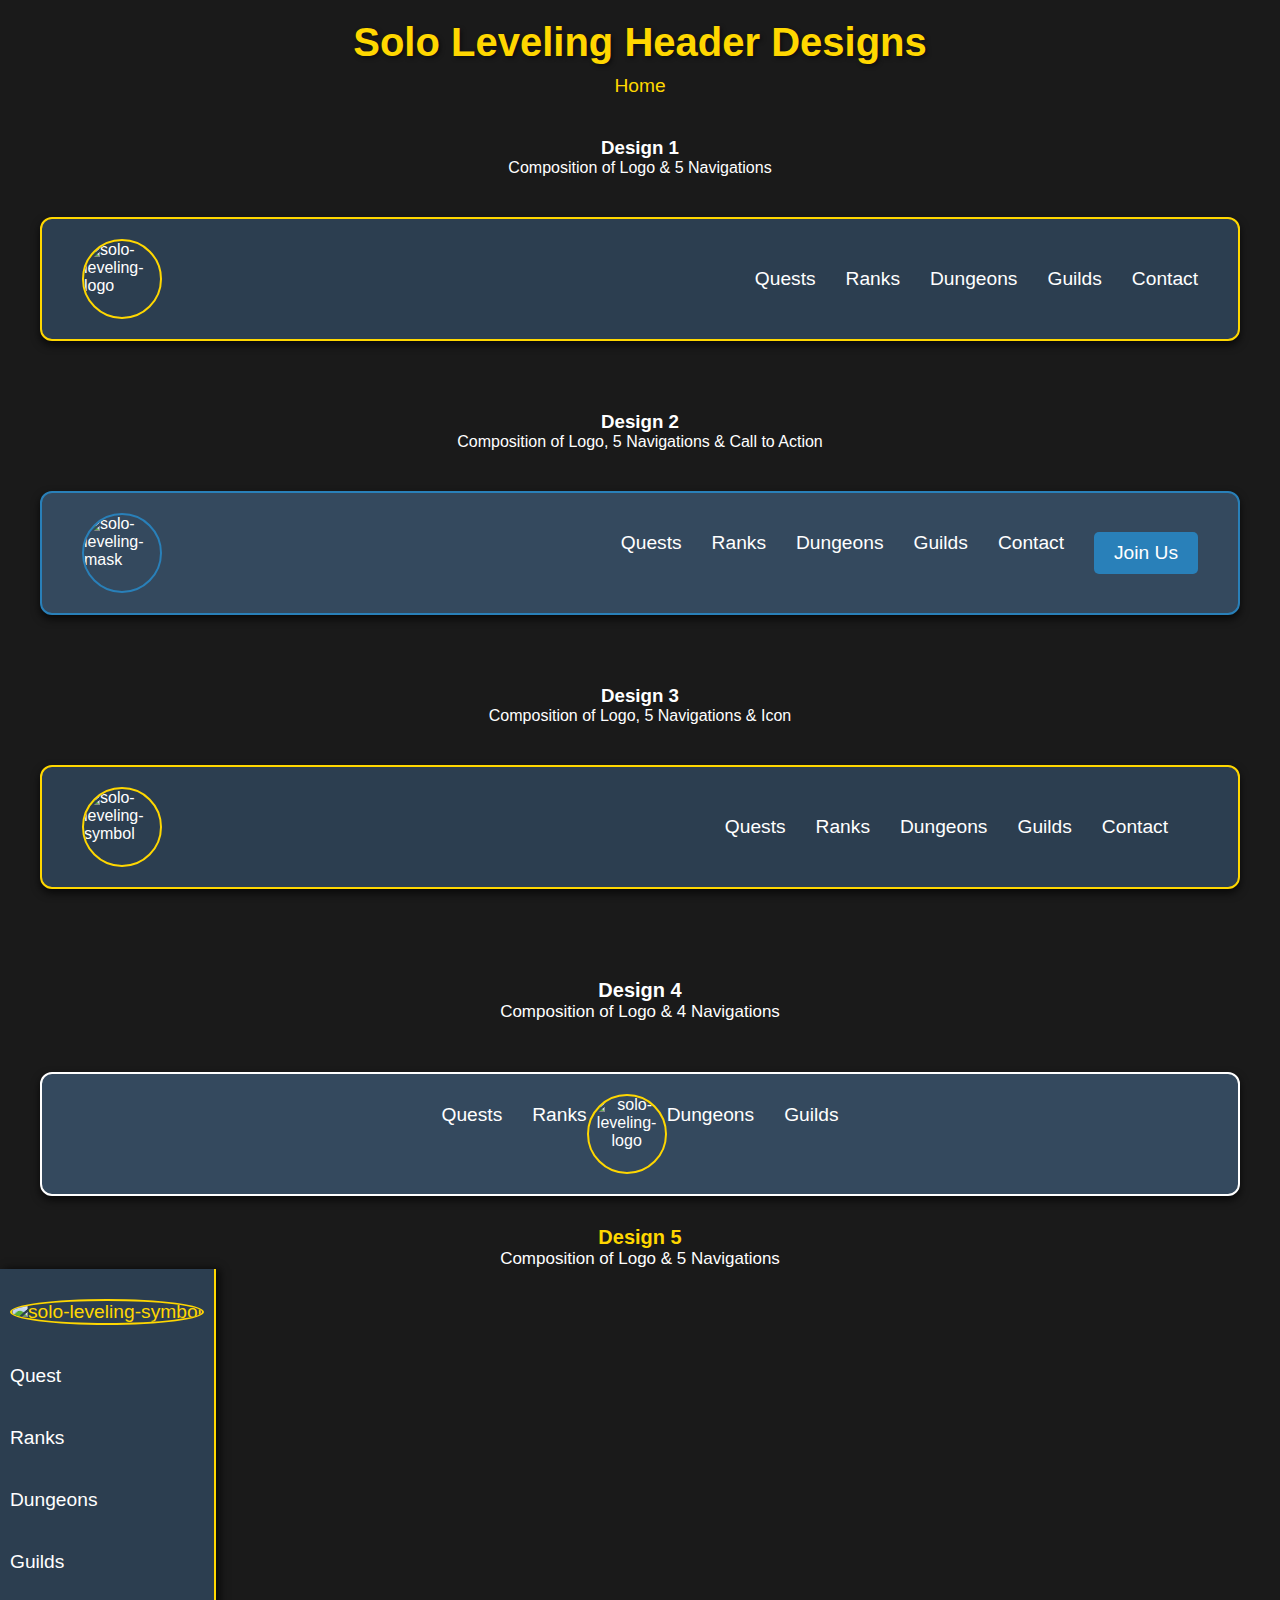
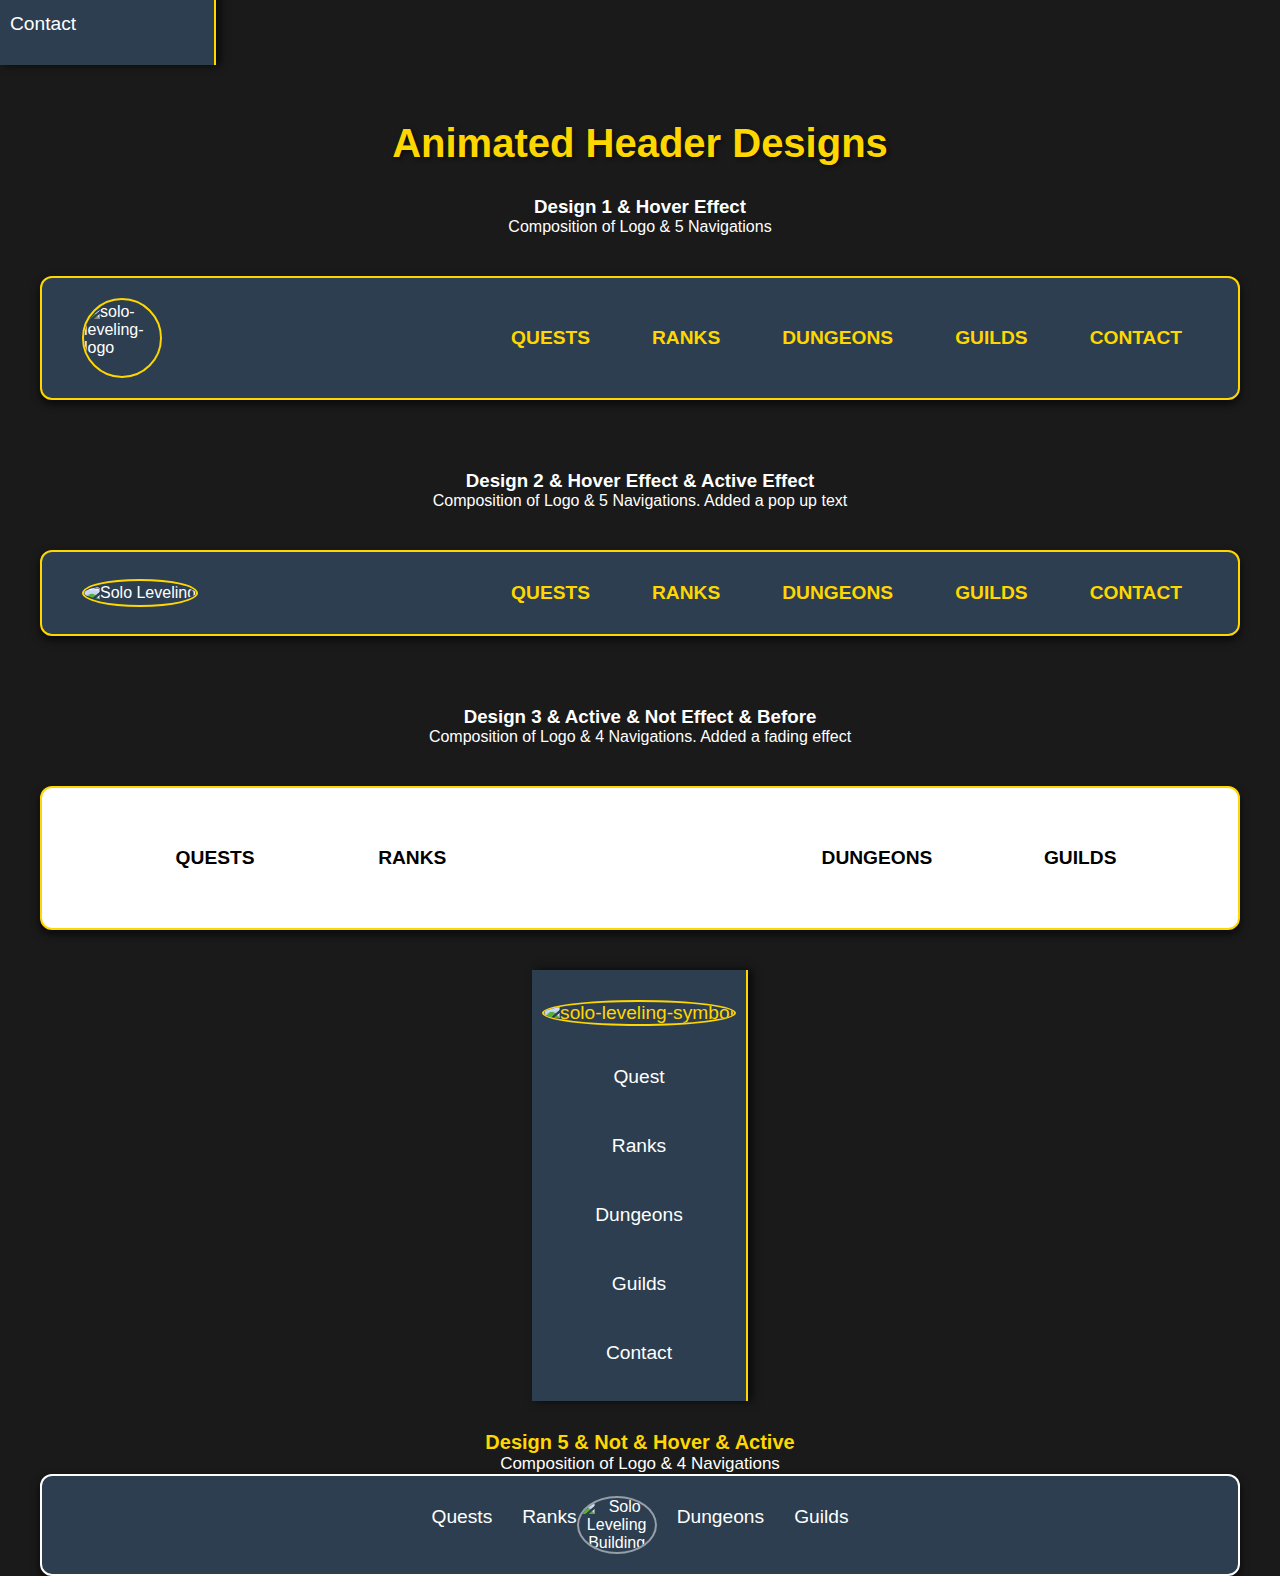
==== pages/page1/index.html @ 40783179 "WD-SW3-TC04" ====
<!DOCTYPE html>
<html lang="en">
<head>
    <meta charset="UTF-8">
    <meta name="viewport" content="width=device-width, initial-scale=1.0">
    <title>Solo Leveling Header</title>

    <link rel="stylesheet" href="./assets/css/style.css">

    <!-- CDNJS Tags -->
    <link rel="stylesheet" href="" integrity="" crossorigin="anonymous" referrerpolicy="no-referrer" />
</head>
<body>
    <h1>Solo Leveling Header Designs</h1>
    <a href="../../index.html">Home</a>

    <section class="design1">
        <h3>Design 1</h3>
        <p>Composition of Logo & 5 Navigations</p>
    </section>
    <header class="design-one">
        <img src="/WD-SEATWORK3-GIson-Reuel-TC04/assets/img/Solo leveling icon.png" alt="solo-leveling-logo" class="company-logo">
        <nav class="navigation">
            <a href="" class="navigation-content"> Quests </a>
            <a href="" class="navigation-content"> Ranks </a>
            <a href="" class="navigation-content"> Dungeons </a>
            <a href="" class="navigation-content"> Guilds </a>
            <a href="" class="navigation-content"> Contact </a>
        </nav>
    </header>

    <section class="design2">
        <h3>Design 2</h3>
        <p>Composition of Logo, 5 Navigations & Call to Action</p>
    </section>
    <header class="design-two">
        <img src="/WD-SEATWORK3-GIson-Reuel-TC04/assets/img/Solo leveling icon.png" alt="solo-leveling-mask" class="company-logo" />
        <nav class="navigation">
          <a href="" class="navigation-content">Quests</a>
          <a href="" class="navigation-content">Ranks</a>
          <a href="" class="navigation-content">Dungeons</a>
          <a href="" class="navigation-content">Guilds</a>
          <a href="" class="navigation-content">Contact</a>
          <a href="" class="navigation-content call-to-action">Join Us</a>
        </nav>
    </header>

    <section class="design3">
        <h3>Design 3</h3>
        <p>Composition of Logo, 5 Navigations & Icon</p>
    </section>
    <header class="design-three">
        <img src="/WD-SEATWORK3-GIson-Reuel-TC04/assets/img/Sung jin woo.jpg" alt="solo-leveling-symbol" class="company-logo" />
        <nav class="navigation">
          <a href="" class="nav-button">Quests</a>
          <a href="" class="nav-button">Ranks</a>
          <a href="" class="nav-button">Dungeons</a>
          <a href="" class="nav-button">Guilds</a>
          <a href="" class="nav-button">Contact</a>
          <i class="bi bi-person-circle"></i>
        </nav>
    </header>

    <section class="design4">
        <h3>Design 4</h3>
        <p>Composition of Logo & 4 Navigations</p>
      </section>
      <header class="design-four">
        <nav class="navigation">
          <a href="" class="navigation-content"> Quests </a>
          <a href="" class="navigation-content"> Ranks </a>
        </nav>
        <img
          src="/WD-SEATWORK3-GIson-Reuel-TC04/assets/img/Sung jin woo.jpg"
          alt="solo-leveling-logo"
          class="company-logo"
        />
        <nav class="navigation">
          <a href="" class="navigation-content"> Dungeons </a>
          <a href="" class="navigation-content"> Guilds </a>
        </nav>
      </header>

      <section class="design5">
        <h3>Design 5</h3>
        <p>Composition of Logo & 5 Navigations</p>
    </section>
    <header class="design-five">
        <a href="">
          <img src="/WD-SEATWORK3-GIson-Reuel-TC04/assets/img/Jinwoo.jpg" alt="solo-leveling-symbol" class="company-logo">
        </a>
        <nav class="navigation">
          <a href="" class="navigation-content">Quest</a>
          <a href="" class="navigation-content">Ranks</a>
          <a href="" class="navigation-content">Dungeons</a>
          <a href="" class="navigation-content">Guilds</a>
          <a href="" class="navigation-content">Contact</a>
        </nav>
      </header>

      <br />
      <br />
      <h1>Animated Header Designs</h1>
  
      <section class="design1">
        <h3>Design 1 & Hover Effect</h3>
        <p>Composition of Logo & 5 Navigations</p>
      </section>
      <header class="design-one-animation">
        <img
          src="/WD-SEATWORK3-GIson-Reuel-TC04/assets/img/Jinwoo.jpg"
          alt="solo-leveling-logo"
          class="company-logo"
        />
        <nav class="navigation">
          <a href="" class="navigation-content"> Quests </a>
          <a href="" class="navigation-content"> Ranks </a>
          <a href="" class="navigation-content"> Dungeons </a>
          <a href="" class="navigation-content"> Guilds </a>
          <a href="" class="navigation-content different-font"> Contact </a>
        </nav>
      </header>

      <section class="design2">
        <h3>Design 2 & Hover Effect & Active Effect</h3>
        <p>Composition of Logo & 5 Navigations. Added a pop up text</p>
      </section>
      <header class="design-two-animation">
        <div class="pop-up">
          <img
            src="/WD-SEATWORK3-GIson-Reuel-TC04/assets/img/Solo leveling icon.png"
            alt="Solo Leveling"
            class="company-logo"
          />
          <h1>Solo Leveling</h1>
        </div>
        <nav class="navigation">
          <a href="#" class="navigation-content"> Quests </a>
          <a href="#" class="navigation-content"> Ranks </a>
          <a href="#" class="navigation-content"> Dungeons </a>
          <a href="#" class="navigation-content"> Guilds </a>
          <a href="#" class="navigation-content different-font"> Contact </a>
        </nav>
      </header>

      <section class="design3">
        <h3>Design 3 & Active & Not Effect & Before</h3>
        <p>Composition of Logo & 4 Navigations. Added a fading effect</p>
      </section>
      <header class="design-three-animation">
        <nav class="navigation">
          <a href="" class="navigation-content black"> Quests </a>
          <a href="" class="navigation-content black"> Ranks </a>
        </nav>
        <img
          src="/WD-SEATWORK3-GIson-Reuel-TC04/assets/img/Sung jin woo.jpg"
          alt="solo-leveling-logo"
          class="company-logo"
        />
        <nav class="navigation">
          <a href="" class="navigation-content black"> Dungeons </a>
          <a href="" class="navigation-content black"> Guilds </a>
        </nav>
      </header>

      <header class="design-four-animated">
        <a href="">
          <img src="/WD-SEATWORK3-GIson-Reuel-TC04/assets/img/Jinwoo.jpg" alt="solo-leveling-symbol" class="company-logo">
        </a>
        <nav class="navigation">
          <a href="" class="navigation-content">Quest</a>
          <a href="" class="navigation-content">Ranks</a>
          <a href="" class="navigation-content">Dungeons</a>
          <a href="" class="navigation-content">Guilds</a>
          <a href="" class="navigation-content">Contact</a>
        </nav>
      </header>

      <section class="design5">
        <h3>Design 5 & Not & Hover & Active</h3>
        <p>Composition of Logo & 4 Navigations</p>
      </section>
      <header class="design-five-animation">
        <nav class="navigation">
          <a href="" class="navigation-content"> Quests </a>
          <a href="" class="navigation-content"> Ranks </a>
        </nav>
        <img
          src="/WD-SEATWORK3-GIson-Reuel-TC04/assets/img/Hunter Association building.jpg"
          alt="Solo Leveling Building"
          class="company-logo"
        />
        <img src="" alt="" class="bubbles bubble1">
        <img src="" alt="" class="bubbles bubble2">
        <img src="" alt="" class="bubbles bubble3">
        <h3 class="name"></h3>
        <nav class="navigation">
          <a href="" class="navigation-content"> Dungeons </a>
          <a href="" class="navigation-content"> Guilds </a>
        </nav>
      </header>
    </body>
  </html>
---- pages/page1/assets/css/style.css ----
* {
    margin: 0;
    padding: 0;
    box-sizing: border-box;
}

body, html {
    width: 100%;
    height: 100%;
    font-family: 'Roboto', sans-serif;
    background-color: #1a1a1a; 
    color: #ffffff;
    display: flex;
    flex-direction: column;
    align-items: center;
    justify-content: flex-start;
}

h1 {
    margin-top: 20px;
    font-size: 2.5rem;
    color: #ffd700;
    text-shadow: 2px 2px 4px rgba(0, 0, 0, 0.5);
}

a {
    margin: 10px 0;
    text-decoration: none;
    color: #ffd700;
    font-size: 1.2rem;
}

/* Design 1 styles */
.design1 {
    margin-top: 30px;
    text-align: center;
}

.design-one {
    display: flex;
    justify-content: space-between;
    align-items: center;
    background-color: #2c3e50;
    padding: 20px 40px;
    width: 100%;
    max-width: 1200px;
    margin: 40px 0;
    border-radius: 12px;
    border: 2px solid #ffd700;
    box-shadow: 0 4px 8px rgba(0, 0, 0, 0.7);
}

.company-logo {
    width: 80px;
    height: 80px;
    border-radius: 50%;
    border: 2px solid #ffd700;
}

.navigation {
    display: flex;
    gap: 30px;
}

.navigation-content {
    text-decoration: none;
    font-size: 1.2rem;
    color: #ffffff;
    transition: color 0.3s ease, transform 0.3s ease;
}

.navigation-content:hover {
    color: #ffd700;
    transform: scale(1.1);
}

.design2 {
    margin-top: 30px;
    text-align: center;
}

.design-two {
    display: flex;
    justify-content: space-between;
    align-items: center;
    background-color: #34495e;
    padding: 20px 40px;
    width: 100%;
    max-width: 1200px;
    margin: 40px 0;
    border-radius: 12px;
    border: 2px solid #2980b9;
    box-shadow: 0 4px 8px rgba(0, 0, 0, 0.7);
}

.design-two .company-logo {
    width: 80px;
    height: 80px;
    border-radius: 50%;
    border: 2px solid #2980b9;
}

.design-two .navigation {
    display: flex;
    gap: 30px;
}

.design-two .navigation-content {
    text-decoration: none;
    font-size: 1.2rem;
    color: #ffffff;
    transition: color 0.3s ease, transform 0.3s ease;
}

.design-two .navigation-content:hover {
    color: #2980b9;
    transform: scale(1.1);
}

.design-two .call-to-action {
    background-color: #2980b9;
    color: #fff;
    padding: 10px 20px;
    border-radius: 5px;
    transition: background-color 0.3s ease;
}

.design-two .call-to-action:hover {
    background-color: #ffd700;
}

.design3 {
    margin-top: 30px;
    text-align: center;
}

.design-three {
    display: flex;
    justify-content: space-between;
    align-items: center;
    background-color: #2c3e50;
    padding: 20px 40px;
    width: 100%;
    max-width: 1200px;
    margin: 40px 0;
    border-radius: 12px;
    border: 2px solid #ffd700;
    box-shadow: 0 4px 8px rgba(0, 0, 0, 0.7);
}

.design-three .company-logo {
    width: 80px;
    height: 80px;
    border-radius: 50%;
}

.design-three .navigation {
    display: flex;
    gap: 30px;
}

.design-three .nav-button {
    text-decoration: none;
    font-size: 1.2rem;
    color: #ffffff;
    transition: color 0.3s ease, transform 0.3s ease;
}

.design-three .nav-button:hover {
    color: #ffd700;
    transform: scale(1.1);
}

.design-three .bi-person-circle {
    font-size: 1.8rem;
    color: #ffd700;
}


.design4 {
    text-align: center;
    background-image: url('./assets/img/solo-leveling-background.jpg');
    background-size: cover;
    background-position: center;
    color: #ffffff;
    padding: 50px;
}

.design4 h3 {
    font-size: 20px;
}

.design4 p {
    font-size: 17px;
}

.design-four {
    display: flex;
    justify-content: center;
    text-align: center;
    background-color: #34495e;
    padding: 20px 40px;
    width: 100%;
    max-width: 1200px;
    border-radius: 12px;
    border: 2px solid #ffffff;
    box-shadow: 0 4px 8px rgba(0, 0, 0, 0.7);
}

.design-four .navigation {
    display: flex;
    gap: 30px;
}

.design-four .navigation-content {
    text-decoration: none;
    font-size: 1.2rem;
    color: #ffffff;
    transition: color 0.3s ease, transform 0.3s ease;
}

.design-four .navigation-content:hover {
    color: #ffffff;
    transform: scale(1.1);
}
.design5 {
    margin-top: 30px;
    text-align: center;
}

.design5 h3 {
    font-size: 20px;
    color: #ffd700;
}

.design5 p {
    font-size: 17px;
    color: #ffffff;
}

.design-five {
    display: flex;
    flex-direction: column;
    left: 0;
    height: 100vh;
    justify-content: space-between;
    background: #2c3e50;
    padding: 20px 10px;
    align-self: flex-start;
    border-right: 2px solid #ffd700;
    box-shadow: 4px 0 8px rgba(0, 0, 0, 0.7);
}

.design-five .company-logo {
    width: 100px;
    height: 100px;
    border-radius: 50%;
    margin-bottom: 20px;
    border: 2px solid #ffd700;
}

.design-five .navigation {
    display: flex;
    flex-direction: column;
    gap: 20px;
}

.design-five .navigation a {
    text-decoration: none;
    color: #ffffff;
    font-size: 1.2rem;
    transition: color 0.3s ease, transform 0.3s ease;
}

.design-five .navigation a:hover {
    color: #ffd700;
    transform: scale(1.1);
}

.design-five .socials {
    font-size: 2rem;
    color: #ffd700;
    margin-top: auto;
    transition: color 0.3s ease, transform 0.3s ease;
}

.design-five .socials:hover {
    color: #ffffff;
    transform: scale(1.1);
}

.design-one-animation {
    display: flex;
    justify-content: space-between;
    align-items: center;
    background-color: #2c3e50;
    padding: 20px 40px;
    width: 100%;
    max-width: 1200px;
    margin: 40px 0;
    border-radius: 12px;
    border: 2px solid #ffd700;
    box-shadow: 0 4px 8px rgba(0, 0, 0, 0.7);
  }
  
.design-one-animation img.company-logo {
    height: 80px;
    padding: 0.2rem 0;
    transition: all 0.3s ease;
  }
  
.design-one-animation img.company-logo:hover {
    transform: rotate(10deg) scale(1.1);
  }
  
.design-one-animation nav.navigation {
    display: flex;
    align-items: center;
    height: 100%;
  }
  
.design-one-animation nav.navigation a.navigation-content {
    font-family: 'Roboto', sans-serif;
    font-weight: 700;
    font-size: 1.2rem;
    color: #ffd700;
    height: 100%;
    display: flex;
    align-items: center;
    padding: 0 1rem;
    transition: 0.3s ease;
    text-transform: uppercase;
  }
  
.design-one-animation nav.navigation a.navigation-content:hover {
    background: #2980b9;
    color: #ffffff;
    border-radius: 4px;
    box-shadow: 0 4px 8px rgba(0, 0, 0, 0.4);
  }

  .design-two-animation {
    display: flex;
    justify-content: space-between;
    align-items: center;
    background-color: #2c3e50;
    padding: 20px 40px;
    width: 100%;
    max-width: 1200px;
    margin: 40px auto;
    border-radius: 12px;
    border: 2px solid #ffd700;
    position: relative;
    box-shadow: 0 4px 8px rgba(0, 0, 0, 0.7);
}

.design-two-animation .pop-up {
    position: relative;
    overflow: hidden;
}

.design-two-animation .pop-up img.company-logo {
    height: 100px;
    width:100px;
    padding: 0.2rem 0;
    transition: all 0.3s ease;
}
.design-two-animation img.company-logo:hover {
    transform:scale(1.2);
  }
.design-two-animation .pop-up h1 {
    position: absolute;
    top: 50%;
    left: 50%;
    transform: translate(-50%, -50%) scale(0);
    transition: transform 0.3s ease, opacity 0.3s ease;
    opacity: 0;
    color: #ffd700;
    font-size: 2rem;
}

.design-two-animation .pop-up img.company-logo:hover + h1 {
    transform: translate(-50%, -50%) scale(1);
    opacity: 1;
}


.design-two-animation nav.navigation {
    display: flex;
    align-items: center;
    height: 100%;
}

.design-two-animation nav.navigation a.navigation-content {
    font-weight: 700;
    font-size: 1.2rem;
    color: #ffd700;
    height: 100%;
    display: flex;
    align-items: center;
    padding: 0 1rem;
    transition: all 0.3s ease;
    text-transform: uppercase;
}

.design-two-animation nav.navigation a.navigation-content:hover {
    transform: perspective(100px) rotateY(10deg);
    background: #2980b9;
    color: #ffffff;
    border-radius: 4px;
    box-shadow: 0 4px 8px rgba(0, 0, 0, 0.4);
}

.design-two-animation nav.navigation a.navigation-content.different-font {
    font-family: Arial, sans-serif;
}


.design-three-animation {
    display: flex;
    justify-content: center;
    align-items: center;
    background-color: #ffffff;
    padding: 20px 40px;
    width: 100%;
    max-width: 1200px;
    margin: 40px auto;
    border-radius: 12px;
    border: 2px solid #ffd700;
    box-shadow: 0 4px 8px rgba(0, 0, 0, 0.7);
}

.design-three-animation nav.navigation {
    display: flex;
    align-items: center;
    justify-content: space-evenly;
    flex: 1;
}

.design-three-animation nav.navigation a.navigation-content {
    font-weight: 700;
    color: #000000;
    font-size: 1.2rem;
    text-transform: uppercase;
    transition: transform 0.3s ease-in-out, color 0.3s ease;
}

.design-three-animation nav.navigation a.navigation-content:hover {
    transform: scale(1.1);
    text-decoration: underline;
    color: #ffd700;
}

.design-three-animation img.company-logo {
    height: 100px;
    width: 200px;
    border-color: #ffffff;
    padding: 0.2rem 0;
    transition: transform 0.3s ease-in-out, filter 0.3s ease;
}

.design-three-animation img.company-logo:hover {
    animation: pulse 1s infinite;
    filter: brightness(1.5);
}

@keyframes pulse {
    0% {
        transform: scale(1);
    }
    50% {
        transform: scale(1.1);
    }
    100% {
        transform: scale(1);
    }
}

.design-four-animated {
    display: flex;
    flex-direction: column;
    align-items: center;
    justify-content: space-between;
    background: #2c3e50;
    height: 100vh;
    padding: 20px 10px;
    border-right: 2px solid #ffd700;
    box-shadow: 4px 0 8px rgba(0, 0, 0, 0.7);
}

.design-four-animated .company-logo {
    width: 100px;
    height: 100px;
    border-radius: 50%;
    margin-bottom: 20px;
    border: 2px solid #ffd700;
    transition: transform 0.3s ease, box-shadow 0.3s ease;
}

.design-four-animated .company-logo:hover {
    transform: scale(1.1);
    box-shadow: 0 0 10px #ffd700;
}

.design-four-animated .navigation {
    display: flex;
    flex-direction: column;
    gap: 20px;
    text-align: center;
}

.design-four-animated .navigation a {
    text-decoration: none;
    color: #ffffff;
    font-size: 1.2rem;
    transition: transform 0.3s ease, color 0.3s ease;
}

.design-four-animated .navigation a:hover {
    transform: translateX(10px);
    color: #ffd700;
}

.design-four-animated .navigation a::after {
    content: '';
    display: block;
    width: 0;
    height: 2px;
    background: #ffd700;
    transition: width 0.3s;
    margin-top: 5px;
}

.design-four-animated .navigation a:hover::after {
    width: 100%;
}

.design-four-animated .socials {
    font-size: 2rem;
    color: #ffd700;
    margin-top: auto;
    transition: transform 0.3s ease;
}

.design-four-animated .socials:hover {
    transform: scale(1.1);
}

.design-five-animation {
    text-align: center;
    background-image: url('./assets/img/solo-leveling-background.jpg');
    background-size: cover;
    background-color: #2c3e50;
    background-position: center;
    color: #ffffff;
    padding: 50px;
    transition: background-color 0.3s ease;
}


.design-five-animation h3 {
    font-size: 20px;
    transition: font-size 0.3s ease;
}

.design-five-animation p {
    font-size: 17px;
}

.design-five-animation {
    display: flex;
    justify-content: center;
    text-align: center;
    padding: 20px 40px;
    width: 100%;
    max-width: 1200px;
    border-radius: 12px;
    border: 2px solid #ffffff;
    box-shadow: 0 4px 8px rgba(0, 0, 0, 0.7);
}

.design-five-animation .navigation {
    display: flex;
    gap: 30px;
}

.design-five-animation .navigation-content {
    text-decoration: none;
    font-size: 1.2rem;
    color: #ffffff;
    transition: font-size 0.3s ease;
}

.design-five-animation .navigation-content:hover {
    font-size: 1.3rem;
}

.design-five-animation .company-logo {
    width: 80px;
    height: auto;
    border-color: rgba(255, 255, 255, 0.5);
    border-radius: 50%;
    margin-right: 20px;
    transition: transform 0.3s ease;
}

.design-five-animation .company-logo:hover {
    transform: scale(1.1);
}
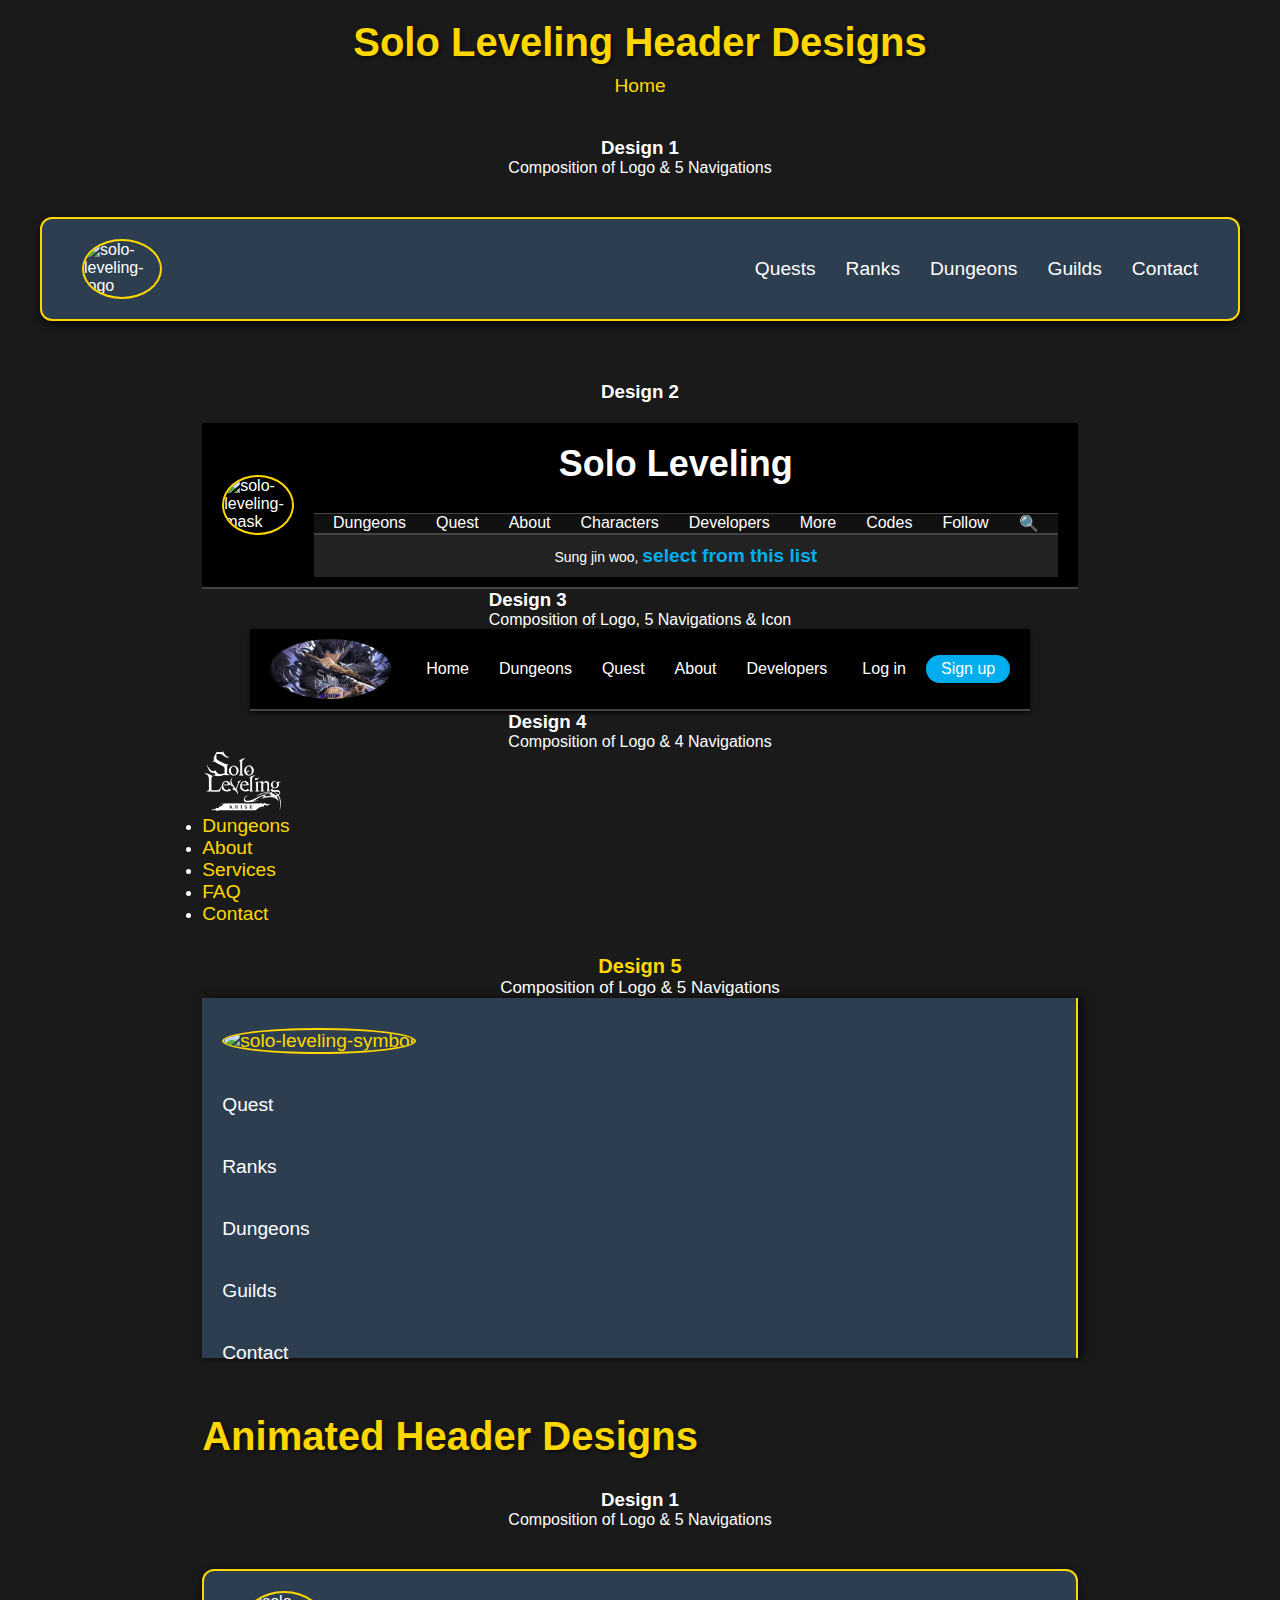
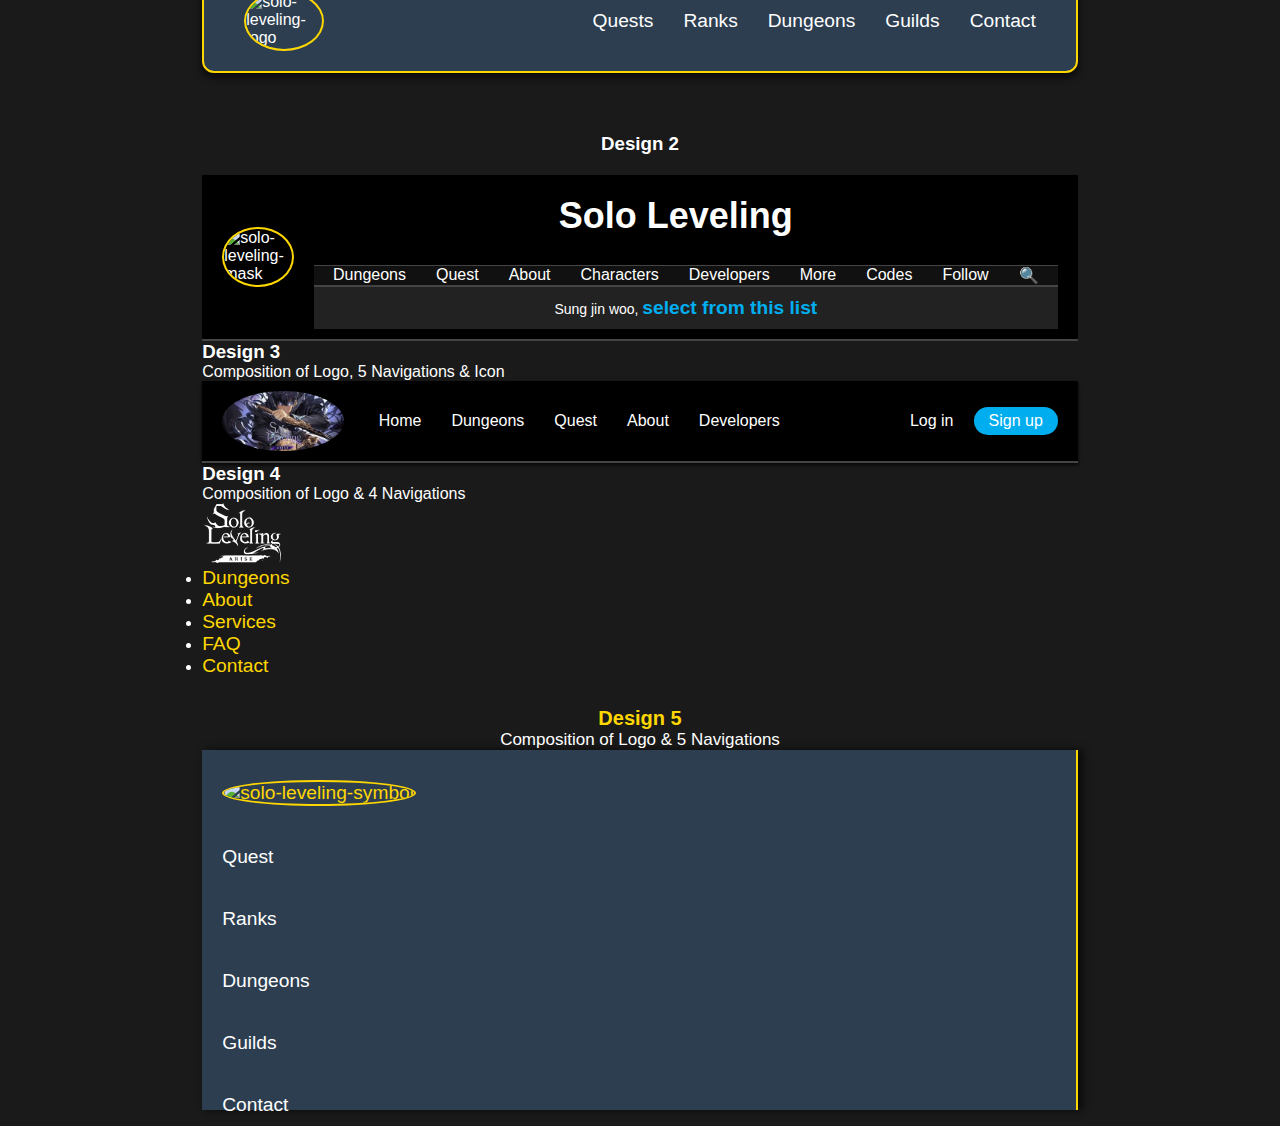
==== commit 0f5012cf: "Updated the mistakes" ====
--- a/pages/page1/index.html
+++ b/pages/page1/index.html
@@ -7,8 +7,6 @@
 
     <link rel="stylesheet" href="./assets/css/style.css">
 
-    <!-- CDNJS Tags -->
-    <link rel="stylesheet" href="" integrity="" crossorigin="anonymous" referrerpolicy="no-referrer" />
 </head>
 <body>
     <h1>Solo Leveling Header Designs</h1>
@@ -31,18 +29,30 @@
 
     <section class="design2">
         <h3>Design 2</h3>
-        <p>Composition of Logo, 5 Navigations & Call to Action</p>
     </section>
     <header class="design-two">
         <img src="/WD-SEATWORK3-GIson-Reuel-TC04/assets/img/Solo leveling icon.png" alt="solo-leveling-mask" class="company-logo" />
-        <nav class="navigation">
-          <a href="" class="navigation-content">Quests</a>
-          <a href="" class="navigation-content">Ranks</a>
-          <a href="" class="navigation-content">Dungeons</a>
-          <a href="" class="navigation-content">Guilds</a>
-          <a href="" class="navigation-content">Contact</a>
-          <a href="" class="navigation-content call-to-action">Join Us</a>
-        </nav>
+        <div class="header2">
+          <div class="header-top">
+              <h1 class="logo">Solo Leveling</h1>
+          </div>
+          <div class="header-nav">
+              <ul>
+                  <li><a href="#">Dungeons</a></li>
+                  <li><a href="#">Quest</a></li>
+                  <li><a href="#">About</a></li>
+                  <li><a href="#">Characters</a></li>
+                  <li><a href="#">Developers</a></li>
+                  <li><a href="#">More</a></li>
+                  <li><a href="#">Codes</a></li>
+                  <li><a href="#">Follow</a></li>
+                  <li><a href="#" class="search-icon">🔍</a></li>
+              </ul>
+          </div>
+          <div class="header-banner">
+              <p>Sung jin woo, <a href="#">select from this list</a></p>
+          </div>
+      </div>
     </header>
 
     <section class="design3">
@@ -50,15 +60,24 @@
         <p>Composition of Logo, 5 Navigations & Icon</p>
     </section>
     <header class="design-three">
-        <img src="/WD-SEATWORK3-GIson-Reuel-TC04/assets/img/Sung jin woo.jpg" alt="solo-leveling-symbol" class="company-logo" />
-        <nav class="navigation">
-          <a href="" class="nav-button">Quests</a>
-          <a href="" class="nav-button">Ranks</a>
-          <a href="" class="nav-button">Dungeons</a>
-          <a href="" class="nav-button">Guilds</a>
-          <a href="" class="nav-button">Contact</a>
-          <i class="bi bi-person-circle"></i>
-        </nav>
+      <header class="header">
+        <div class="header-left">
+            <img src="../../assets/img/Jinwoo.jpg" alt="Logo" class="logo">
+            <nav class="nav">
+                <ul>
+                    <li><a href="#">Home</a></li>
+                    <li><a href="#">Dungeons</a></li>
+                    <li><a href="#">Quest</a></li>
+                    <li><a href="#">About</a></li>
+                    <li><a href="#">Developers</a></li>
+                </ul>
+            </nav>
+        </div>
+        <div class="header-right">
+            <a href="#" class="login">Log in</a>
+            <a href="#" class="signup">Sign up</a>
+        </div>
+    </header>
     </header>
 
     <section class="design4">
@@ -66,19 +85,19 @@
         <p>Composition of Logo & 4 Navigations</p>
       </section>
       <header class="design-four">
-        <nav class="navigation">
-          <a href="" class="navigation-content"> Quests </a>
-          <a href="" class="navigation-content"> Ranks </a>
-        </nav>
-        <img
-          src="/WD-SEATWORK3-GIson-Reuel-TC04/assets/img/Sung jin woo.jpg"
-          alt="solo-leveling-logo"
-          class="company-logo"
-        />
-        <nav class="navigation">
-          <a href="" class="navigation-content"> Dungeons </a>
-          <a href="" class="navigation-content"> Guilds </a>
-        </nav>
+        <header class="design-four">
+          <div class="header-left4">
+              <img src="../../assets/img/Solo leveling icon.png" alt="Logo4" class="logo4">
+              <nav class="nav4">
+                  <ul>
+                      <li><a href="#">Dungeons</a></li>
+                      <li><a href="#">About</a></li>
+                      <li><a href="#">Services</a></li>
+                      <li><a href="#">FAQ</a></li>
+                      <li><a href="#">Contact</a></li>
+                  </ul>
+              </nav>
+          </div>
       </header>
 
       <section class="design5">
@@ -102,102 +121,107 @@
       <br />
       <h1>Animated Header Designs</h1>
   
-      <section class="design1">
-        <h3>Design 1 & Hover Effect</h3>
-        <p>Composition of Logo & 5 Navigations</p>
-      </section>
-      <header class="design-one-animation">
-        <img
-          src="/WD-SEATWORK3-GIson-Reuel-TC04/assets/img/Jinwoo.jpg"
-          alt="solo-leveling-logo"
-          class="company-logo"
-        />
-        <nav class="navigation">
-          <a href="" class="navigation-content"> Quests </a>
-          <a href="" class="navigation-content"> Ranks </a>
-          <a href="" class="navigation-content"> Dungeons </a>
-          <a href="" class="navigation-content"> Guilds </a>
-          <a href="" class="navigation-content different-font"> Contact </a>
+  </html>  <section class="design1">
+    <h3>Design 1</h3>
+    <p>Composition of Logo & 5 Navigations</p>
+</section>
+<header class="animated-header-design design-one">
+    <img src="/WD-SEATWORK3-GIson-Reuel-TC04/assets/img/Solo leveling icon.png" alt="solo-leveling-logo" class="company-logo">
+    <nav class="navigation">
+        <a href="" class="navigation-content"> Quests </a>
+        <a href="" class="navigation-content"> Ranks </a>
+        <a href="" class="navigation-content"> Dungeons </a>
+        <a href="" class="navigation-content"> Guilds </a>
+        <a href="" class="navigation-content"> Contact </a>
+    </nav>
+</header>
+
+<section class="design2">
+    <h3>Design 2</h3>
+</section>
+<header class="animated-header-design design-two">
+    <img src="/WD-SEATWORK3-GIson-Reuel-TC04/assets/img/Solo leveling icon.png" alt="solo-leveling-mask" class="company-logo" />
+    <div class="header2">
+      <div class="header-top">
+          <h1 class="logo">Solo Leveling</h1>
+      </div>
+      <div class="header-nav">
+          <ul>
+              <li><a href="#">Dungeons</a></li>
+              <li><a href="#">Quest</a></li>
+              <li><a href="#">About</a></li>
+              <li><a href="#">Characters</a></li>
+              <li><a href="#">Developers</a></li>
+              <li><a href="#">More</a></li>
+              <li><a href="#">Codes</a></li>
+              <li><a href="#">Follow</a></li>
+              <li><a href="#" class="search-icon">🔍</a></li>
+          </ul>
+      </div>
+      <div class="header-banner">
+          <p>Sung jin woo, <a href="#">select from this list</a></p>
+      </div>
+  </div>
+</header>
+
+<section class="design3">
+    <h3>Design 3</h3>
+    <p>Composition of Logo, 5 Navigations & Icon</p>
+</section>
+<header class="animated-header-design design-three">
+  <header class="header">
+    <div class="header-left">
+        <img src="../../assets/img/Jinwoo.jpg" alt="Logo" class="logo">
+        <nav class="nav">
+            <ul>
+                <li><a href="#">Home</a></li>
+                <li><a href="#">Dungeons</a></li>
+                <li><a href="#">Quest</a></li>
+                <li><a href="#">About</a></li>
+                <li><a href="#">Developers</a></li>
+            </ul>
         </nav>
-      </header>
-
-      <section class="design2">
-        <h3>Design 2 & Hover Effect & Active Effect</h3>
-        <p>Composition of Logo & 5 Navigations. Added a pop up text</p>
-      </section>
-      <header class="design-two-animation">
-        <div class="pop-up">
-          <img
-            src="/WD-SEATWORK3-GIson-Reuel-TC04/assets/img/Solo leveling icon.png"
-            alt="Solo Leveling"
-            class="company-logo"
-          />
-          <h1>Solo Leveling</h1>
-        </div>
-        <nav class="navigation">
-          <a href="#" class="navigation-content"> Quests </a>
-          <a href="#" class="navigation-content"> Ranks </a>
-          <a href="#" class="navigation-content"> Dungeons </a>
-          <a href="#" class="navigation-content"> Guilds </a>
-          <a href="#" class="navigation-content different-font"> Contact </a>
-        </nav>
-      </header>
-
-      <section class="design3">
-        <h3>Design 3 & Active & Not Effect & Before</h3>
-        <p>Composition of Logo & 4 Navigations. Added a fading effect</p>
-      </section>
-      <header class="design-three-animation">
-        <nav class="navigation">
-          <a href="" class="navigation-content black"> Quests </a>
-          <a href="" class="navigation-content black"> Ranks </a>
-        </nav>
-        <img
-          src="/WD-SEATWORK3-GIson-Reuel-TC04/assets/img/Sung jin woo.jpg"
-          alt="solo-leveling-logo"
-          class="company-logo"
-        />
-        <nav class="navigation">
-          <a href="" class="navigation-content black"> Dungeons </a>
-          <a href="" class="navigation-content black"> Guilds </a>
-        </nav>
-      </header>
-
-      <header class="design-four-animated">
-        <a href="">
-          <img src="/WD-SEATWORK3-GIson-Reuel-TC04/assets/img/Jinwoo.jpg" alt="solo-leveling-symbol" class="company-logo">
-        </a>
-        <nav class="navigation">
-          <a href="" class="navigation-content">Quest</a>
-          <a href="" class="navigation-content">Ranks</a>
-          <a href="" class="navigation-content">Dungeons</a>
-          <a href="" class="navigation-content">Guilds</a>
-          <a href="" class="navigation-content">Contact</a>
-        </nav>
-      </header>
-
-      <section class="design5">
-        <h3>Design 5 & Not & Hover & Active</h3>
-        <p>Composition of Logo & 4 Navigations</p>
-      </section>
-      <header class="design-five-animation">
-        <nav class="navigation">
-          <a href="" class="navigation-content"> Quests </a>
-          <a href="" class="navigation-content"> Ranks </a>
-        </nav>
-        <img
-          src="/WD-SEATWORK3-GIson-Reuel-TC04/assets/img/Hunter Association building.jpg"
-          alt="Solo Leveling Building"
-          class="company-logo"
-        />
-        <img src="" alt="" class="bubbles bubble1">
-        <img src="" alt="" class="bubbles bubble2">
-        <img src="" alt="" class="bubbles bubble3">
-        <h3 class="name"></h3>
-        <nav class="navigation">
-          <a href="" class="navigation-content"> Dungeons </a>
-          <a href="" class="navigation-content"> Guilds </a>
-        </nav>
-      </header>
-    </body>
-  </html>+    </div>
+    <div class="header-right">
+        <a href="#" class="login">Log in</a>
+        <a href="#" class="signup">Sign up</a>
+    </div>
+</header>
+</header>
+
+<section class="design4">
+    <h3>Design 4</h3>
+    <p>Composition of Logo & 4 Navigations</p>
+  </section>
+  <header class="animated-header-design design-four">
+    <header class="design-four">
+      <div class="header-left4">
+          <img src="../../assets/img/Solo leveling icon.png" alt="Logo4" class="logo4">
+          <nav class="nav4">
+              <ul>
+                  <li><a href="#">Dungeons</a></li>
+                  <li><a href="#">About</a></li>
+                  <li><a href="#">Services</a></li>
+                  <li><a href="#">FAQ</a></li>
+                  <li><a href="#">Contact</a></li>
+              </ul>
+          </nav>
+      </div>
+  </header>
+
+  <section class="design5">
+    <h3>Design 5</h3>
+    <p>Composition of Logo & 5 Navigations</p>
+</section>
+<header class="animated-header-design design-five">
+    <a href="">
+      <img src="/WD-SEATWORK3-GIson-Reuel-TC04/assets/img/Jinwoo.jpg" alt="solo-leveling-symbol" class="company-logo">
+    </a>
+    <nav class="navigation">
+      <a href="" class="navigation-content">Quest</a>
+      <a href="" class="navigation-content">Ranks</a>
+      <a href="" class="navigation-content">Dungeons</a>
+      <a href="" class="navigation-content">Guilds</a>
+      <a href="" class="navigation-content">Contact</a>
+    </nav>
+  </header>--- a/pages/page1/assets/css/style.css
+++ b/pages/page1/assets/css/style.css
@@ -75,66 +75,261 @@
 }
 
 .design2 {
+    text-align: center;
+    padding: 20px;
+}
+
+.design-two {
+    display: flex;
+    align-items: center;
+    background-color: #000;
+    padding: 10px 20px;
+    border-bottom: 2px solid #444;
+}
+
+.company-logo {
+    height: 60px;
+    margin-right: 20px;
+}
+
+.header2 {
+    width: 100%;
+}
+
+.header-top {
+    display: flex;
+    justify-content: center;
+    padding: 10px 0;
+}
+
+.logo {
+    font-size: 36px;
+    font-weight: bold;
+    margin: 0;
+    color: #FFF;
+}
+
+.header-nav {
+    background-color: #111;
+    border-top: 1px solid #444;
+    border-bottom: 1px solid #444;
+}
+
+.header-nav ul {
+    list-style: none;
+    margin: 0;
+    padding: 0;
+    display: flex;
+    justify-content: center;
+}
+
+.header-nav ul li {
+    margin: 0 15px;
+}
+
+.header-nav ul li a {
+    color: #FFF;
+    text-decoration: none;
+    font-size: 16px;
+    transition: color 0.3s;
+}
+
+.header-nav ul li a:hover {
+    color: #00AEEF;
+}
+
+.header-banner {
+    background-color: #222;
+    color: #FFF;
+    text-align: center;
+    padding: 10px;
+    font-size: 14px;
+    border-top: 1px solid #444;
+}
+
+.header-banner a {
+    color: #00AEEF;
+    text-decoration: none;
+    font-weight: bold;
+}
+
+.header-banner a:hover {
+    text-decoration: underline;
+}
+
+.search-icon {
+    font-size: 20px;
+    color: #FFF;
+    transition: color 0.3s;
+}
+
+.search-icon:hover {
+    color: #00AEEF;
+}
+
+
+.design-three {
+    background-color: #000;
+}
+
+.header {
+    display: flex;
+    justify-content: space-between;
+    align-items: center;
+    padding: 10px 20px;
+    background-color: #000;
+    box-shadow: 0 2px 4px rgba(0, 0, 0, 0.8);
+    border-bottom: 2px solid #444;
+}
+
+.header-left {
+    display: flex;
+    align-items: center;
+}
+
+.logo {
+    height: 60px;
+    margin-right: 20px;
+    border-radius: 50%;
+}
+
+.nav ul {
+    list-style: none;
+    margin: 0;
+    padding: 0;
+    display: flex;
+}
+
+.nav ul li {
+    margin: 0 15px;
+}
+
+.nav ul li a {
+    text-decoration: none;
+    color: #FFF;
+    font-size: 16px;
+    transition: color 0.3s;
+}
+
+.nav ul li a:hover {
+    color: #00AEEF;
+}
+
+.header-right {
+    display: flex;
+    align-items: center;
+}
+
+.login,
+.signup {
+    text-decoration: none;
+    color: #FFF;
+    font-size: 16px;
+    margin-left: 20px;
+    transition: color 0.3s;
+}
+
+.login:hover,
+.signup:hover {
+    color: #00AEEF;
+}
+
+.signup {
+    padding: 5px 15px;
+    background-color: #00AEEF;
+    color: #FFF;
+    border-radius: 20px;
+    transition: background-color 0.3s;
+}
+
+.signup:hover {
+    background-color: #009f94;
+}
+
+
+
+.design5 {
     margin-top: 30px;
     text-align: center;
 }
 
-.design-two {
-    display: flex;
+.design5 h3 {
+    font-size: 20px;
+    color: #ffd700;
+}
+
+.design5 p {
+    font-size: 17px;
+    color: #ffffff;
+}
+
+.design-five {
+    display: flex;
+    flex-direction: column;
+    left: 0;
+    height: 40vh;
     justify-content: space-between;
-    align-items: center;
-    background-color: #34495e;
-    padding: 20px 40px;
-    width: 100%;
-    max-width: 1200px;
-    margin: 40px 0;
-    border-radius: 12px;
-    border: 2px solid #2980b9;
-    box-shadow: 0 4px 8px rgba(0, 0, 0, 0.7);
-}
-
-.design-two .company-logo {
-    width: 80px;
-    height: 80px;
+    background: #2c3e50;
+    padding: 20px;
+    align-self: flex-start;
+    border-right: 2px solid #ffd700;
+    box-shadow: 4px 0 8px rgba(0, 0, 0, 0.7);
+}
+
+.design-five .company-logo {
+    width: 100px;
+    height:100px;
     border-radius: 50%;
-    border: 2px solid #2980b9;
-}
-
-.design-two .navigation {
-    display: flex;
-    gap: 30px;
-}
-
-.design-two .navigation-content {
-    text-decoration: none;
-    font-size: 1.2rem;
-    color: #ffffff;
+    margin-bottom: 20px;
+    border: 2px solid #ffd700;
+}
+
+.design-five .navigation {
+    display: flex;
+    flex-direction: column;
+    gap: 20px;
+}
+
+.design-five .navigation a {
+    text-decoration: none;
+    color: #ffffff;
+    font-size: 1.2rem;
     transition: color 0.3s ease, transform 0.3s ease;
 }
 
-.design-two .navigation-content:hover {
-    color: #2980b9;
+.design-five .navigation a:hover {
+    color: #ffd700;
     transform: scale(1.1);
 }
 
-.design-two .call-to-action {
-    background-color: #2980b9;
-    color: #fff;
-    padding: 10px 20px;
-    border-radius: 5px;
-    transition: background-color 0.3s ease;
-}
-
-.design-two .call-to-action:hover {
-    background-color: #ffd700;
-}
-
-.design3 {
-    margin-top: 30px;
-    text-align: center;
-}
-
-.design-three {
+.design-five .socials {
+    font-size: 2rem;
+    color: #ffd700;
+    margin-top: auto;
+    transition: color 0.3s ease, transform 0.3s ease;
+}
+
+.design-five .socials:hover {
+    color: #ffffff;
+    transform: scale(1.1);
+}
+
+
+h1 {
+    margin-top: 20px;
+    font-size: 2.5rem;
+    color: #ffd700;
+    text-shadow: 2px 2px 4px rgba(0, 0, 0, 0.5);
+}
+
+a {
+    margin: 10px 0;
+    text-decoration: none;
+    color: #ffd700;
+    font-size: 1.2rem;
+}
+
+.design-one-animation {
     display: flex;
     justify-content: space-between;
     align-items: center;
@@ -148,177 +343,22 @@
     box-shadow: 0 4px 8px rgba(0, 0, 0, 0.7);
 }
 
-.design-three .company-logo {
-    width: 80px;
-    height: 80px;
-    border-radius: 50%;
-}
-
-.design-three .navigation {
-    display: flex;
-    gap: 30px;
-}
-
-.design-three .nav-button {
-    text-decoration: none;
-    font-size: 1.2rem;
-    color: #ffffff;
-    transition: color 0.3s ease, transform 0.3s ease;
-}
-
-.design-three .nav-button:hover {
-    color: #ffd700;
-    transform: scale(1.1);
-}
-
-.design-three .bi-person-circle {
-    font-size: 1.8rem;
-    color: #ffd700;
-}
-
-
-.design4 {
-    text-align: center;
-    background-image: url('./assets/img/solo-leveling-background.jpg');
-    background-size: cover;
-    background-position: center;
-    color: #ffffff;
-    padding: 50px;
-}
-
-.design4 h3 {
-    font-size: 20px;
-}
-
-.design4 p {
-    font-size: 17px;
-}
-
-.design-four {
-    display: flex;
-    justify-content: center;
-    text-align: center;
-    background-color: #34495e;
-    padding: 20px 40px;
-    width: 100%;
-    max-width: 1200px;
-    border-radius: 12px;
-    border: 2px solid #ffffff;
-    box-shadow: 0 4px 8px rgba(0, 0, 0, 0.7);
-}
-
-.design-four .navigation {
-    display: flex;
-    gap: 30px;
-}
-
-.design-four .navigation-content {
-    text-decoration: none;
-    font-size: 1.2rem;
-    color: #ffffff;
-    transition: color 0.3s ease, transform 0.3s ease;
-}
-
-.design-four .navigation-content:hover {
-    color: #ffffff;
-    transform: scale(1.1);
-}
-.design5 {
-    margin-top: 30px;
-    text-align: center;
-}
-
-.design5 h3 {
-    font-size: 20px;
-    color: #ffd700;
-}
-
-.design5 p {
-    font-size: 17px;
-    color: #ffffff;
-}
-
-.design-five {
-    display: flex;
-    flex-direction: column;
-    left: 0;
-    height: 100vh;
-    justify-content: space-between;
-    background: #2c3e50;
-    padding: 20px 10px;
-    align-self: flex-start;
-    border-right: 2px solid #ffd700;
-    box-shadow: 4px 0 8px rgba(0, 0, 0, 0.7);
-}
-
-.design-five .company-logo {
-    width: 100px;
-    height: 100px;
-    border-radius: 50%;
-    margin-bottom: 20px;
-    border: 2px solid #ffd700;
-}
-
-.design-five .navigation {
-    display: flex;
-    flex-direction: column;
-    gap: 20px;
-}
-
-.design-five .navigation a {
-    text-decoration: none;
-    color: #ffffff;
-    font-size: 1.2rem;
-    transition: color 0.3s ease, transform 0.3s ease;
-}
-
-.design-five .navigation a:hover {
-    color: #ffd700;
-    transform: scale(1.1);
-}
-
-.design-five .socials {
-    font-size: 2rem;
-    color: #ffd700;
-    margin-top: auto;
-    transition: color 0.3s ease, transform 0.3s ease;
-}
-
-.design-five .socials:hover {
-    color: #ffffff;
-    transform: scale(1.1);
-}
-
-.design-one-animation {
-    display: flex;
-    justify-content: space-between;
-    align-items: center;
-    background-color: #2c3e50;
-    padding: 20px 40px;
-    width: 100%;
-    max-width: 1200px;
-    margin: 40px 0;
-    border-radius: 12px;
-    border: 2px solid #ffd700;
-    box-shadow: 0 4px 8px rgba(0, 0, 0, 0.7);
-  }
-  
 .design-one-animation img.company-logo {
     height: 80px;
     padding: 0.2rem 0;
     transition: all 0.3s ease;
-  }
-  
+}
+
 .design-one-animation img.company-logo:hover {
     transform: rotate(10deg) scale(1.1);
-  }
-  
+}
+
 .design-one-animation nav.navigation {
     display: flex;
     align-items: center;
     height: 100%;
-  }
-  
+}
+
 .design-one-animation nav.navigation a.navigation-content {
     font-family: 'Roboto', sans-serif;
     font-weight: 700;
@@ -330,16 +370,16 @@
     padding: 0 1rem;
     transition: 0.3s ease;
     text-transform: uppercase;
-  }
-  
+}
+
 .design-one-animation nav.navigation a.navigation-content:hover {
     background: #2980b9;
     color: #ffffff;
     border-radius: 4px;
     box-shadow: 0 4px 8px rgba(0, 0, 0, 0.4);
-  }
-
-  .design-two-animation {
+}
+
+.design-two-animation {
     display: flex;
     justify-content: space-between;
     align-items: center;
@@ -361,13 +401,15 @@
 
 .design-two-animation .pop-up img.company-logo {
     height: 100px;
-    width:100px;
+    width: 100px;
     padding: 0.2rem 0;
     transition: all 0.3s ease;
 }
+
 .design-two-animation img.company-logo:hover {
-    transform:scale(1.2);
-  }
+    transform: scale(1.2);
+}
+
 .design-two-animation .pop-up h1 {
     position: absolute;
     top: 50%;
@@ -384,7 +426,6 @@
     opacity: 1;
 }
 
-
 .design-two-animation nav.navigation {
     display: flex;
     align-items: center;
@@ -414,7 +455,6 @@
 .design-two-animation nav.navigation a.navigation-content.different-font {
     font-family: Arial, sans-serif;
 }
-
 
 .design-three-animation {
     display: flex;
@@ -557,7 +597,6 @@
     transition: background-color 0.3s ease;
 }
 
-
 .design-five-animation h3 {
     font-size: 20px;
     transition: font-size 0.3s ease;
@@ -607,3 +646,8 @@
 .design-five-animation .company-logo:hover {
     transform: scale(1.1);
 }
+* {
+    margin: 0;
+    padding: 0;
+    box-sizing: border-box;
+}